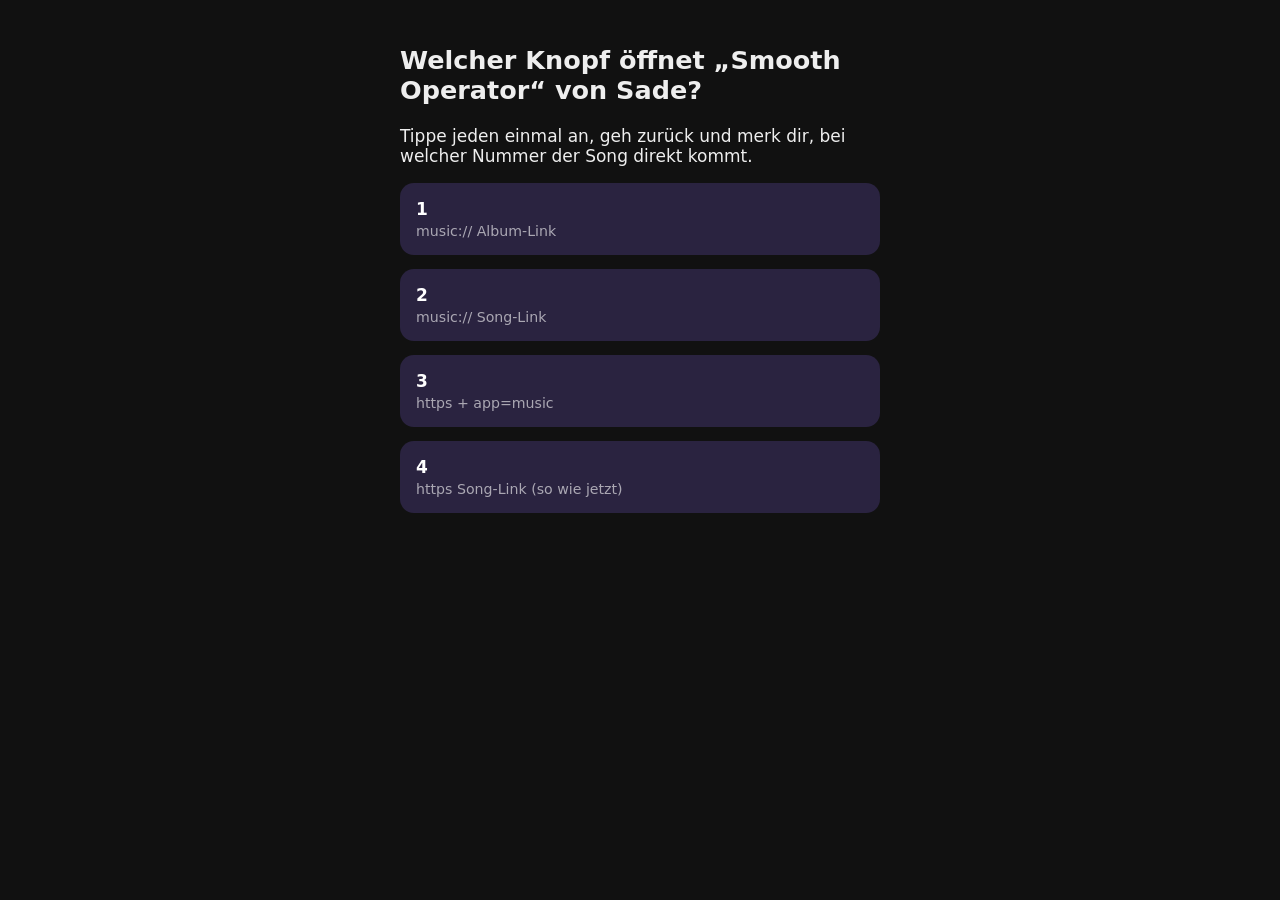
==== linktest.html @ 41e3eebc "Link-Test-Seite für Apple Music Co-Authored-By: Claude Opus 5.5 <noreply@anthropic.com>" ====
<!doctype html>
<html lang="de"><head><meta charset="utf-8"><meta name="viewport" content="width=device-width,initial-scale=1">
<title>Klangfeed Link-Test</title>
<style>
body{font:17px -apple-system,system-ui,sans-serif;background:#111;color:#eee;padding:24px;max-width:480px;margin:auto}
a{display:block;margin:14px 0;padding:16px;border-radius:14px;background:#2a2340;color:#fff;text-decoration:none;font-weight:600}
small{display:block;font-weight:400;opacity:.6;margin-top:4px;word-break:break-all}
</style></head><body>
<h2>Welcher Knopf öffnet „Smooth Operator“ von Sade?</h2>
<p>Tippe jeden einmal an, geh zurück und merk dir, bei welcher Nummer der Song direkt kommt.</p>
<a href="music://music.apple.com/de/album/smooth-operator-single-version/604770232?i=604770244">1<small>music:// Album-Link</small></a>
<a href="music://music.apple.com/de/song/smooth-operator-single-version/604770244">2<small>music:// Song-Link</small></a>
<a href="https://music.apple.com/de/album/smooth-operator-single-version/604770232?i=604770244&app=music">3<small>https + app=music</small></a>
<a href="https://music.apple.com/de/song/smooth-operator-single-version/604770244" target="_blank" rel="noopener">4<small>https Song-Link (so wie jetzt)</small></a>
</body></html>
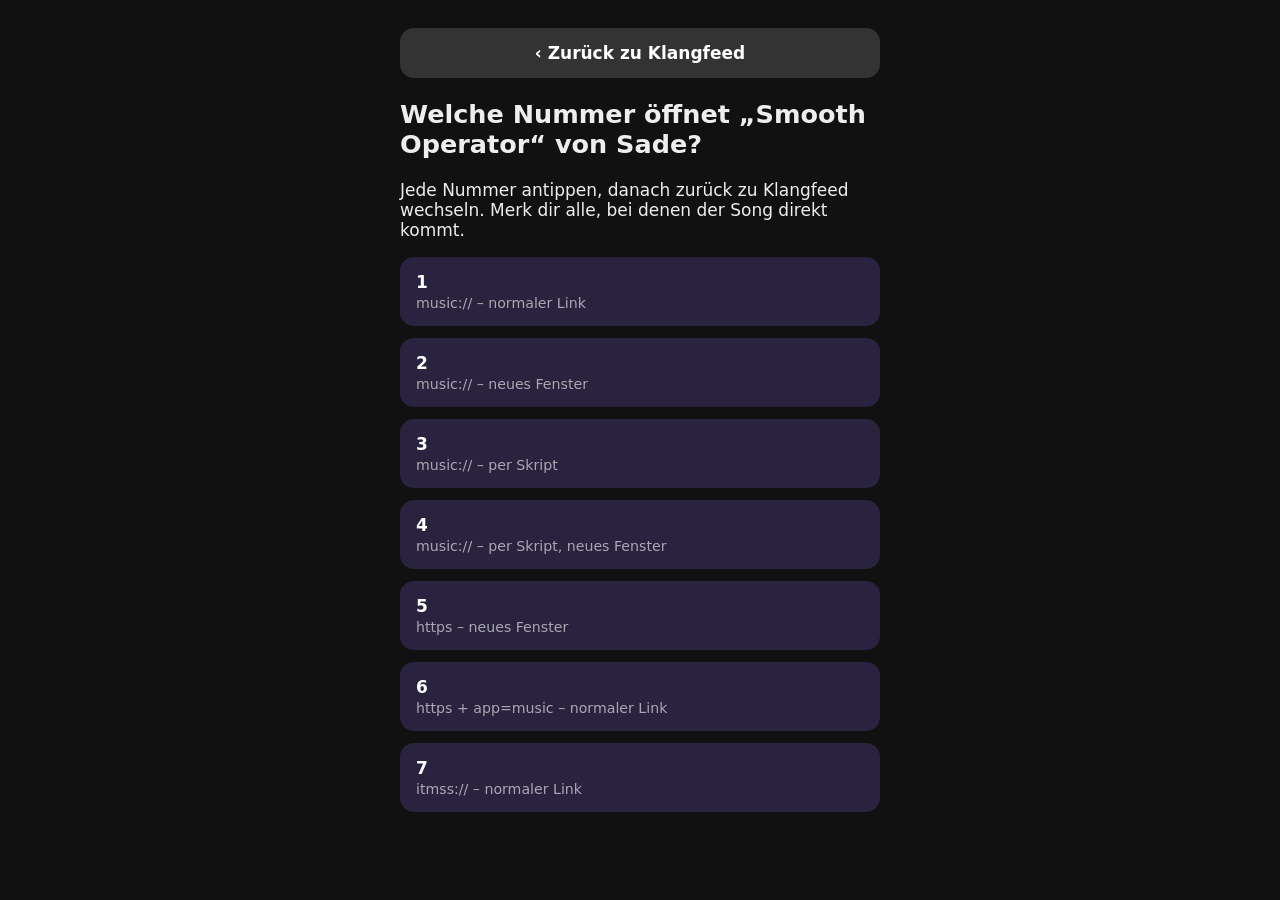
==== commit ecd091f6: "2.05: vorübergehender Apple-Music-Link-Test in den Einstellungen Co-Authored-By: Claude Opus 5.5 <no" ====
--- a/linktest.html
+++ b/linktest.html
@@ -1,15 +1,26 @@
 <!doctype html>
-<html lang="de"><head><meta charset="utf-8"><meta name="viewport" content="width=device-width,initial-scale=1">
+<html lang="de"><head><meta charset="utf-8"><meta name="viewport" content="width=device-width,initial-scale=1,viewport-fit=cover">
+<meta name="theme-color" content="#111">
 <title>Klangfeed Link-Test</title>
 <style>
-body{font:17px -apple-system,system-ui,sans-serif;background:#111;color:#eee;padding:24px;max-width:480px;margin:auto}
-a{display:block;margin:14px 0;padding:16px;border-radius:14px;background:#2a2340;color:#fff;text-decoration:none;font-weight:600}
-small{display:block;font-weight:400;opacity:.6;margin-top:4px;word-break:break-all}
+body{font:17px -apple-system,system-ui,sans-serif;background:#111;color:#eee;padding:calc(env(safe-area-inset-top) + 16px) 20px 40px;max-width:480px;margin:auto}
+a,button{display:block;width:100%;box-sizing:border-box;text-align:left;margin:12px 0;padding:15px 16px;border:0;border-radius:14px;background:#2a2340;color:#fff;text-decoration:none;font:600 17px -apple-system,system-ui,sans-serif}
+small{display:block;font-weight:400;opacity:.6;margin-top:3px}
+.back{background:#333;text-align:center}
 </style></head><body>
-<h2>Welcher Knopf öffnet „Smooth Operator“ von Sade?</h2>
-<p>Tippe jeden einmal an, geh zurück und merk dir, bei welcher Nummer der Song direkt kommt.</p>
-<a href="music://music.apple.com/de/album/smooth-operator-single-version/604770232?i=604770244">1<small>music:// Album-Link</small></a>
-<a href="music://music.apple.com/de/song/smooth-operator-single-version/604770244">2<small>music:// Song-Link</small></a>
-<a href="https://music.apple.com/de/album/smooth-operator-single-version/604770232?i=604770244&app=music">3<small>https + app=music</small></a>
-<a href="https://music.apple.com/de/song/smooth-operator-single-version/604770244" target="_blank" rel="noopener">4<small>https Song-Link (so wie jetzt)</small></a>
+<a class="back" href="./">‹ Zurück zu Klangfeed</a>
+<h2>Welche Nummer öffnet „Smooth Operator“ von Sade?</h2>
+<p>Jede Nummer antippen, danach zurück zu Klangfeed wechseln. Merk dir alle, bei denen der Song direkt kommt.</p>
+<a href="music://music.apple.com/de/album/smooth-operator-single-version/604770232?i=604770244">1<small>music:// – normaler Link</small></a>
+<a href="music://music.apple.com/de/album/smooth-operator-single-version/604770232?i=604770244" target="_blank">2<small>music:// – neues Fenster</small></a>
+<button id="b3">3<small>music:// – per Skript</small></button>
+<button id="b4">4<small>music:// – per Skript, neues Fenster</small></button>
+<a href="https://music.apple.com/de/album/smooth-operator-single-version/604770232?i=604770244" target="_blank" rel="noopener">5<small>https – neues Fenster</small></a>
+<a href="https://music.apple.com/de/album/smooth-operator-single-version/604770232?i=604770244&app=music">6<small>https + app=music – normaler Link</small></a>
+<a href="itmss://music.apple.com/de/album/smooth-operator-single-version/604770232?i=604770244">7<small>itmss:// – normaler Link</small></a>
+<script>
+const u = 'music://music.apple.com/de/album/smooth-operator-single-version/604770232?i=604770244';
+document.getElementById('b3').onclick = () => { location.href = u; };
+document.getElementById('b4').onclick = () => { window.open(u, '_blank'); };
+</script>
 </body></html>
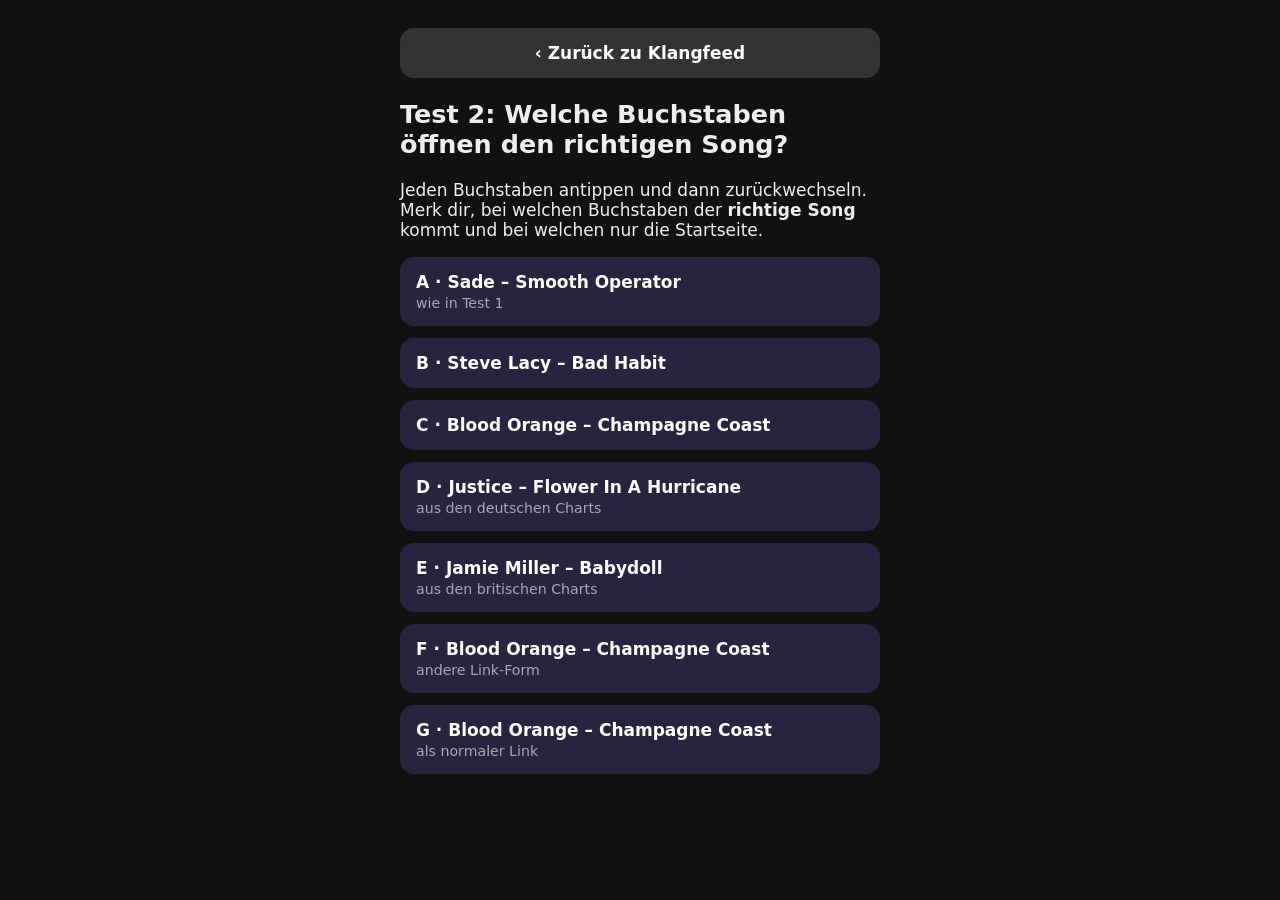
==== commit 1e3c45fc: "2.07: Link-Test 2 mit echten Feed-Songs (vorübergehend) Co-Authored-By: Claude Opus 5.5 <noreply@ant" ====
--- a/linktest.html
+++ b/linktest.html
@@ -1,7 +1,7 @@
 <!doctype html>
 <html lang="de"><head><meta charset="utf-8"><meta name="viewport" content="width=device-width,initial-scale=1,viewport-fit=cover">
 <meta name="theme-color" content="#111">
-<title>Klangfeed Link-Test</title>
+<title>Klangfeed Link-Test 2</title>
 <style>
 body{font:17px -apple-system,system-ui,sans-serif;background:#111;color:#eee;padding:calc(env(safe-area-inset-top) + 16px) 20px 40px;max-width:480px;margin:auto}
 a,button{display:block;width:100%;box-sizing:border-box;text-align:left;margin:12px 0;padding:15px 16px;border:0;border-radius:14px;background:#2a2340;color:#fff;text-decoration:none;font:600 17px -apple-system,system-ui,sans-serif}
@@ -9,18 +9,16 @@
 .back{background:#333;text-align:center}
 </style></head><body>
 <a class="back" href="./">‹ Zurück zu Klangfeed</a>
-<h2>Welche Nummer öffnet „Smooth Operator“ von Sade?</h2>
-<p>Jede Nummer antippen, danach zurück zu Klangfeed wechseln. Merk dir alle, bei denen der Song direkt kommt.</p>
-<a href="music://music.apple.com/de/album/smooth-operator-single-version/604770232?i=604770244">1<small>music:// – normaler Link</small></a>
-<a href="music://music.apple.com/de/album/smooth-operator-single-version/604770232?i=604770244" target="_blank">2<small>music:// – neues Fenster</small></a>
-<button id="b3">3<small>music:// – per Skript</small></button>
-<button id="b4">4<small>music:// – per Skript, neues Fenster</small></button>
-<a href="https://music.apple.com/de/album/smooth-operator-single-version/604770232?i=604770244" target="_blank" rel="noopener">5<small>https – neues Fenster</small></a>
-<a href="https://music.apple.com/de/album/smooth-operator-single-version/604770232?i=604770244&app=music">6<small>https + app=music – normaler Link</small></a>
-<a href="itmss://music.apple.com/de/album/smooth-operator-single-version/604770232?i=604770244">7<small>itmss:// – normaler Link</small></a>
+<h2>Test 2: Welche Buchstaben öffnen den richtigen Song?</h2>
+<p>Jeden Buchstaben antippen und dann zurückwechseln. Merk dir, bei welchen Buchstaben der <b>richtige Song</b> kommt und bei welchen nur die Startseite.</p>
+<button data-u="music://music.apple.com/de/album/smooth-operator-single-version/604770232?i=604770244">A · Sade – Smooth Operator<small>wie in Test 1</small></button>
+<button data-u="music://music.apple.com/de/album/bad-habit/6788150539?i=6788150545">B · Steve Lacy – Bad Habit</button>
+<button data-u="music://music.apple.com/de/album/champagne-coast/444588060?i=444588093">C · Blood Orange – Champagne Coast</button>
+<button data-u="music://music.apple.com/de/album/flower-in-a-hurricane/6812476961?i=6812477273">D · Justice – Flower In A Hurricane<small>aus den deutschen Charts</small></button>
+<button data-u="music://music.apple.com/de/album/babydoll/6794168372?i=6794168373">E · Jamie Miller – Babydoll<small>aus den britischen Charts</small></button>
+<button data-u="music://music.apple.com/de/song/champagne-coast/444588093">F · Blood Orange – Champagne Coast<small>andere Link-Form</small></button>
+<a href="music://music.apple.com/de/album/champagne-coast/444588060?i=444588093">G · Blood Orange – Champagne Coast<small>als normaler Link</small></a>
 <script>
-const u = 'music://music.apple.com/de/album/smooth-operator-single-version/604770232?i=604770244';
-document.getElementById('b3').onclick = () => { location.href = u; };
-document.getElementById('b4').onclick = () => { window.open(u, '_blank'); };
+document.querySelectorAll('button[data-u]').forEach(b => b.onclick = () => { location.href = b.dataset.u; });
 </script>
 </body></html>
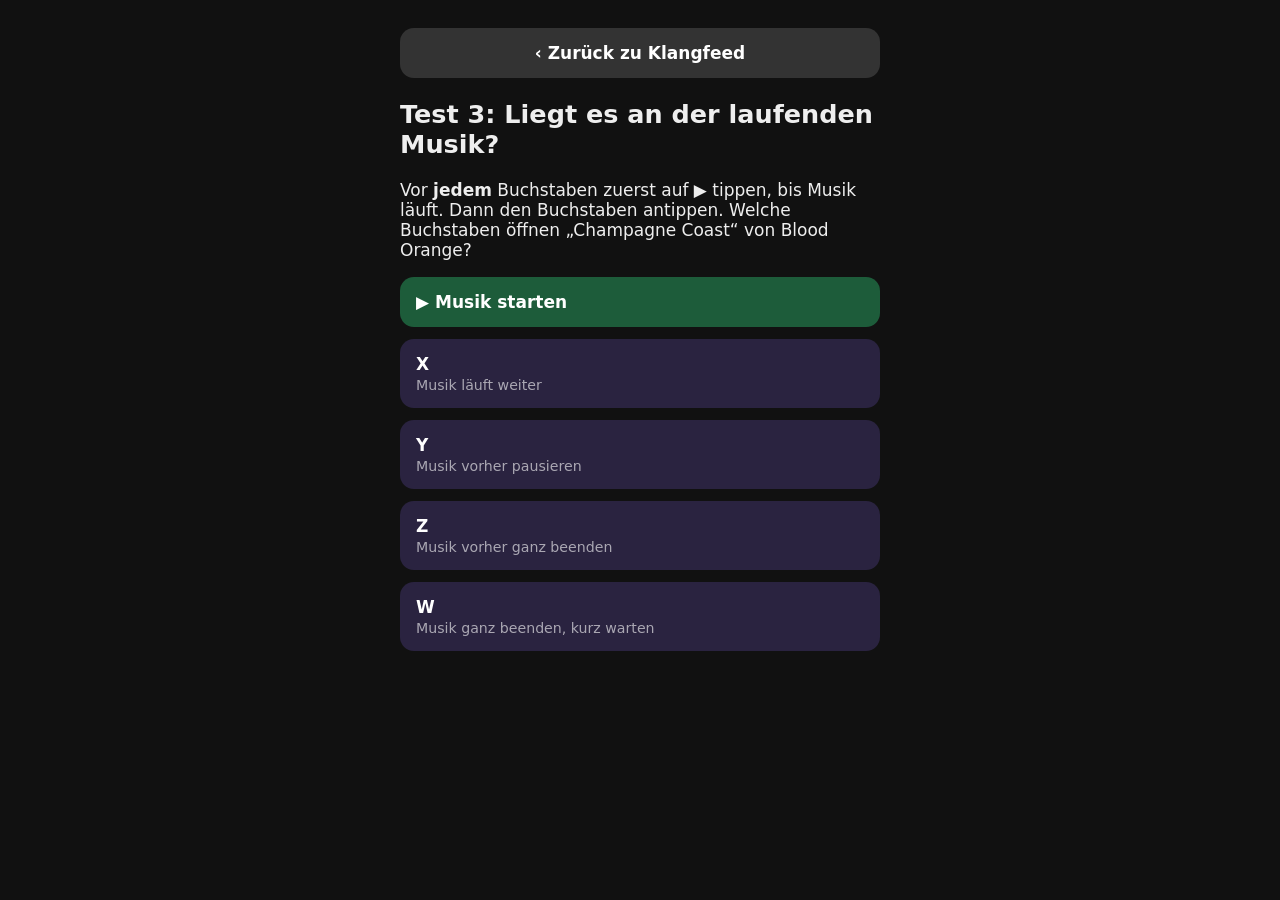
==== commit cb5498cf: "2.1: besser durchmischt; Apple Music erst nach Freigabe der Wiedergabe öffnen; Link-Test 3 - Gruppen" ====
--- a/linktest.html
+++ b/linktest.html
@@ -1,24 +1,33 @@
 <!doctype html>
 <html lang="de"><head><meta charset="utf-8"><meta name="viewport" content="width=device-width,initial-scale=1,viewport-fit=cover">
 <meta name="theme-color" content="#111">
-<title>Klangfeed Link-Test 2</title>
+<title>Klangfeed Link-Test 3</title>
 <style>
 body{font:17px -apple-system,system-ui,sans-serif;background:#111;color:#eee;padding:calc(env(safe-area-inset-top) + 16px) 20px 40px;max-width:480px;margin:auto}
 a,button{display:block;width:100%;box-sizing:border-box;text-align:left;margin:12px 0;padding:15px 16px;border:0;border-radius:14px;background:#2a2340;color:#fff;text-decoration:none;font:600 17px -apple-system,system-ui,sans-serif}
 small{display:block;font-weight:400;opacity:.6;margin-top:3px}
-.back{background:#333;text-align:center}
+.back{background:#333;text-align:center} .play{background:#1d5c3a}
 </style></head><body>
 <a class="back" href="./">‹ Zurück zu Klangfeed</a>
-<h2>Test 2: Welche Buchstaben öffnen den richtigen Song?</h2>
-<p>Jeden Buchstaben antippen und dann zurückwechseln. Merk dir, bei welchen Buchstaben der <b>richtige Song</b> kommt und bei welchen nur die Startseite.</p>
-<button data-u="music://music.apple.com/de/album/smooth-operator-single-version/604770232?i=604770244">A · Sade – Smooth Operator<small>wie in Test 1</small></button>
-<button data-u="music://music.apple.com/de/album/bad-habit/6788150539?i=6788150545">B · Steve Lacy – Bad Habit</button>
-<button data-u="music://music.apple.com/de/album/champagne-coast/444588060?i=444588093">C · Blood Orange – Champagne Coast</button>
-<button data-u="music://music.apple.com/de/album/flower-in-a-hurricane/6812476961?i=6812477273">D · Justice – Flower In A Hurricane<small>aus den deutschen Charts</small></button>
-<button data-u="music://music.apple.com/de/album/babydoll/6794168372?i=6794168373">E · Jamie Miller – Babydoll<small>aus den britischen Charts</small></button>
-<button data-u="music://music.apple.com/de/song/champagne-coast/444588093">F · Blood Orange – Champagne Coast<small>andere Link-Form</small></button>
-<a href="music://music.apple.com/de/album/champagne-coast/444588060?i=444588093">G · Blood Orange – Champagne Coast<small>als normaler Link</small></a>
+<h2>Test 3: Liegt es an der laufenden Musik?</h2>
+<p>Vor <b>jedem</b> Buchstaben zuerst auf ▶︎ tippen, bis Musik läuft. Dann den Buchstaben antippen. Welche Buchstaben öffnen „Champagne Coast“ von Blood Orange?</p>
+<button class="play" id="play">▶︎ Musik starten</button>
+<button data-k="x">X<small>Musik läuft weiter</small></button>
+<button data-k="y">Y<small>Musik vorher pausieren</small></button>
+<button data-k="z">Z<small>Musik vorher ganz beenden</small></button>
+<button data-k="w">W<small>Musik ganz beenden, kurz warten</small></button>
 <script>
-document.querySelectorAll('button[data-u]').forEach(b => b.onclick = () => { location.href = b.dataset.u; });
+const u = 'music://music.apple.com/de/album/champagne-coast/444588060?i=444588093';
+const a = new Audio('https://audio-ssl.itunes.apple.com/itunes-assets/AudioPreview221/v4/c6/db/56/c6db5666-4464-a6e5-d6e8-8d481b926e70/mzaf_17727462257578713488.plus.aac.p.m4a');
+const ms = () => { if ('mediaSession' in navigator) navigator.mediaSession.metadata = new MediaMetadata({ title: 'Smooth Operator', artist: 'Sade', album: 'Klangfeed-Test' }); };
+const kill = () => { a.pause(); a.removeAttribute('src'); a.load(); if ('mediaSession' in navigator) { navigator.mediaSession.metadata = null; navigator.mediaSession.playbackState = 'none'; } };
+document.getElementById('play').onclick = () => { if (!a.getAttribute('src')) a.src = 'https://audio-ssl.itunes.apple.com/itunes-assets/AudioPreview221/v4/c6/db/56/c6db5666-4464-a6e5-d6e8-8d481b926e70/mzaf_17727462257578713488.plus.aac.p.m4a'; a.currentTime = 0; a.play(); ms(); };
+document.querySelectorAll('button[data-k]').forEach(b => b.onclick = () => {
+  const k = b.dataset.k;
+  if (k === 'x') location.href = u;
+  if (k === 'y') { a.pause(); location.href = u; }
+  if (k === 'z') { kill(); location.href = u; }
+  if (k === 'w') { kill(); setTimeout(() => { location.href = u; }, 400); }
+});
 </script>
 </body></html>
